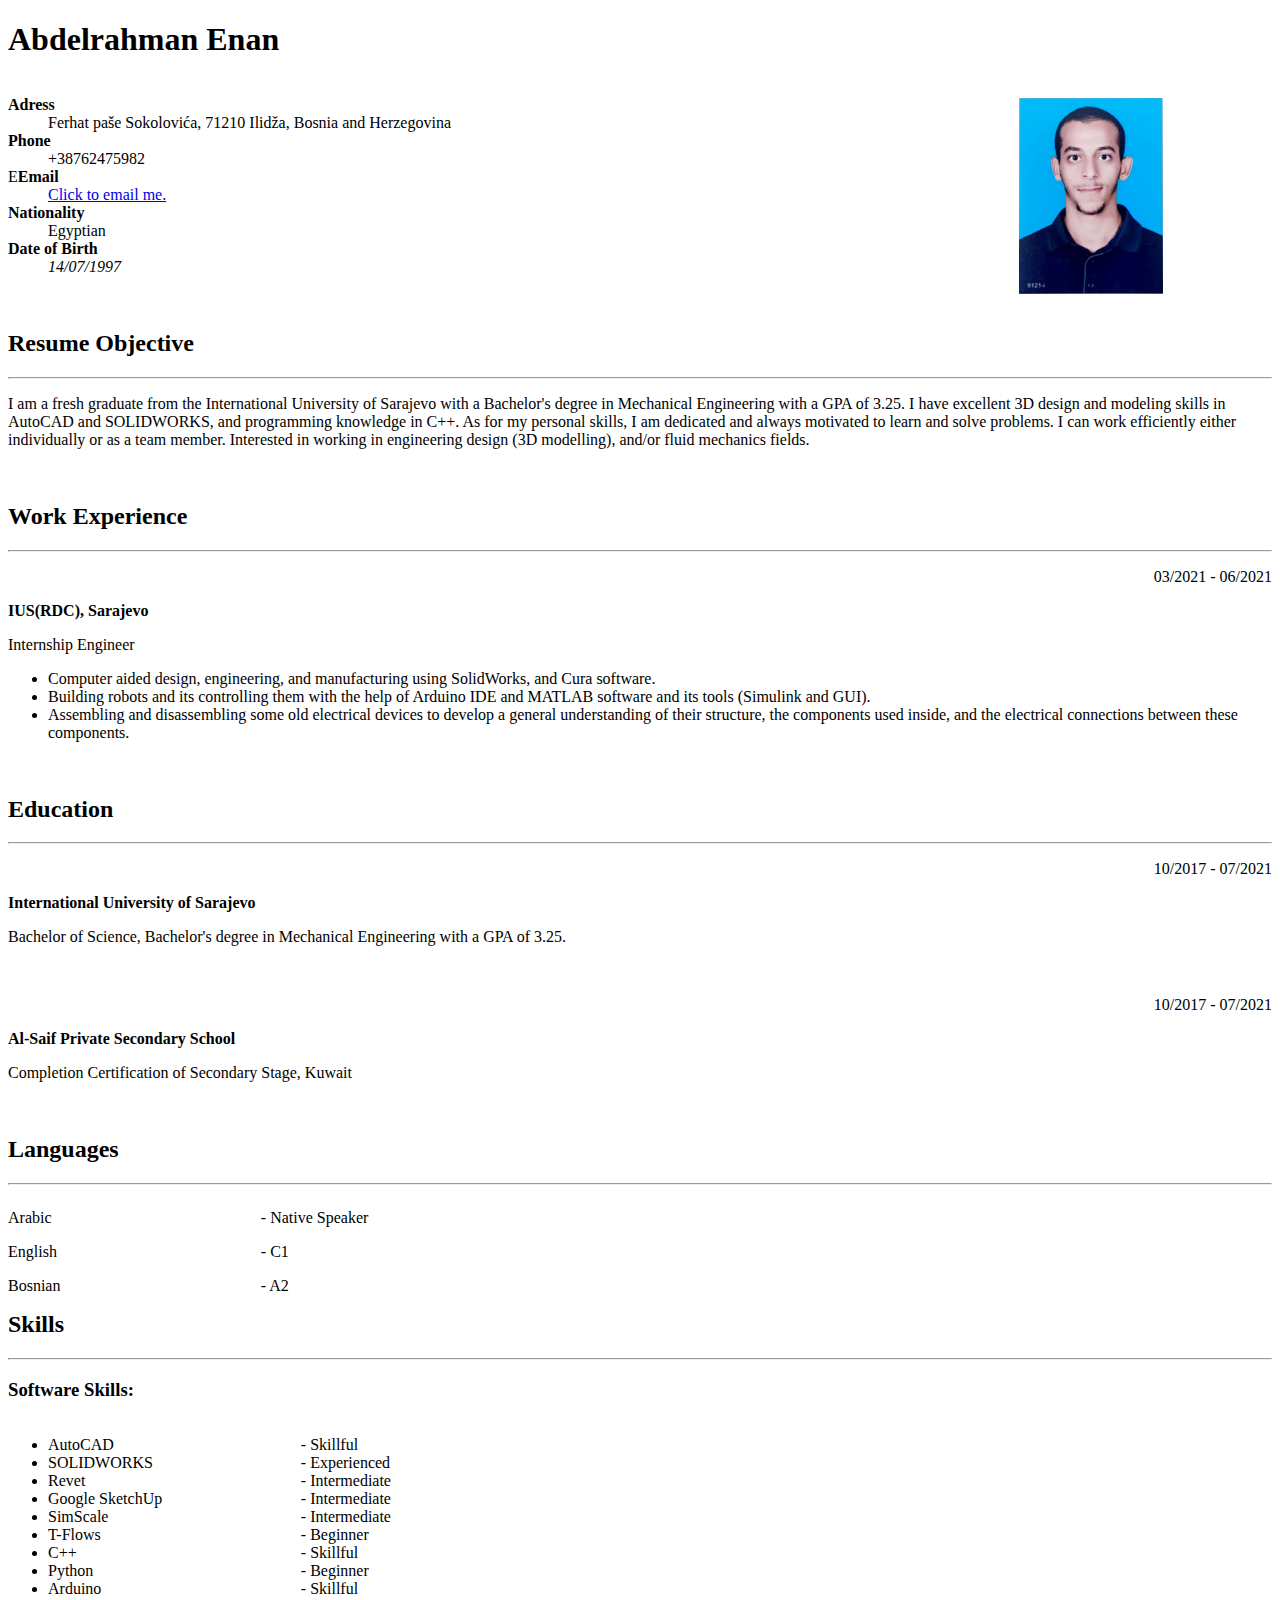
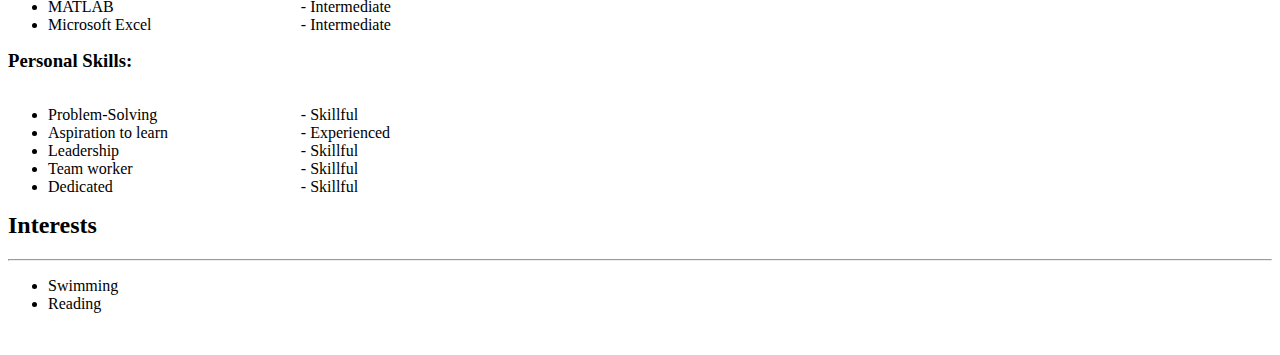
==== index.html @ 64b27e52 "Rename Enan.html to index.html" ====
<!DOCTYPE html>
<html lang="en">
    <head>
        <!--
            Name:           Abdelrahman Enan
            Course Code:    CS412
            Assignment:     Project I
            Due date:       22/10/2021
            Professor:      Ali Almisreb

        ## The next code is just for me to prctice what goes in head section
        <style> 
            body {background-color: powderblue;} 
            h1 {color: red;} 
            p {color: blue;} 
        </style>
        <link rel="stylesheet" href="mystyle.css">
        -->
        <meta charset="UTF-8">
        <title>CV</title>
    </head>
    <body>
        <h1>Abdelrahman Enan</h1>
            <div style="width :20%; height : 250px ;float: right;">
                <br>
                <img src="Personal Photo.jpg" alt="Personal photo of Abdelrahman Enan" width="144px" height="196px">
            </div>

        <div style="width :80%; height : 250px; float: left;">
            <dl>
                <dt><strong>Adress</strong></dt>
                <dd>Ferhat paše Sokolovića, 71210 Ilidža, Bosnia and  Herzegovina</dd>
                <dt><strong>Phone</strong></dt>
                <dd>+38762475982</dd>
                <dt>E<strong>Email</strong></dt>
                <dd><a href="mailto:a.enan7140@gmail.com">Click to email me.</a></dd><!--To prctice hyperlinks-->
                <dt><strong>Nationality</strong></dt>
                <dd>Egyptian</dd>
                <dt><strong>Date of Birth</strong></dt>
                <dd><em>14/07/1997</em></dd>
            </dl>
        </div>
        <!--<strong>Adress</strong><br>
        <blockquote>Ferhat paše Sokolovića, 71210 Ilidža, Bosnia and  Herzegovina</blockquote>
        <strong>Phone</strong><br>
        <blockquote>+38762475982</blockquote>
        <strong>Email</strong><br>
        <blockquote><a href="mailto:a.enan7140@gmail.com">Click to email me.</a><!--To prctice hyperlinks</blockquote>
        <strong>Nationality</strong><br>
        <blockquote>Egyptian</blockquote>
        <strong>Date of Birth</strong><br>
        <blockquote><em>14/07/1997</em></blockquote>-->

        <h2>Resume Objective</h2>
        <hr>
        <p>I am a fresh graduate from the International 
            University of Sarajevo with a Bachelor's degree 
            in  Mechanical Engineering with a GPA of 3.25. 
            I have excellent 3D design and modeling skills 
            in  AutoCAD and SOLIDWORKS, and programming knowledge 
            in C++. As for my personal skills, I am  dedicated 
            and always motivated to learn and solve problems. 
            I can work efficiently either individually  
            or as a team member. Interested in working in 
            engineering design (3D modelling), and/or fluid  mechanics fields.
        </p>
        <br>

        <h2>Work Experience</h2>
        <hr>
        <p style = "text-align: right;"> 03/2021 - 06/2021</p>
        <p><strong>IUS(RDC), Sarajevo</strong></p>
        <p>Internship Engineer</p>
        <ul>
            <li>Computer aided design, engineering, and manufacturing using SolidWorks, and Cura software.</li>
            <li>Building robots and its controlling them with the help of Arduino IDE and MATLAB software and  its tools (Simulink and GUI).</li>
            <li>Assembling and disassembling some old electrical devices to develop a general understanding of  their structure, the components used inside, and the electrical connections between these  components.</li>
        </ul>
        <br>

        <h2>Education</h2>
        <hr>
        <p style = "text-align: right;"> 10/2017 - 07/2021</p>
        <p><strong>International University of Sarajevo</strong></p>
        <p>Bachelor of Science, Bachelor's degree in Mechanical Engineering with a GPA of 3.25.</p> 
        <br>
        <p style = "text-align: right;"> 10/2017 - 07/2021</p>
        <p><strong>Al-Saif Private Secondary School</strong></p>
        <p>Completion Certification of Secondary Stage, Kuwait</p>
        <br>

        <h2>Languages</h2>
        <hr>
        <div style="width: 20%; float: left;">
            <p>Arabic</p>
            <p>English</p>
            <p>Bosnian</p>
        </div>
        <div style="width: 80%; float: left;">
            <p>- Native Speaker</p>
            <p>- C1</p>
            <p>- A2</p>
        </div>
        <br>

        <h2>Skills</h2>
        <hr>
        <h3>Software Skills:</h3>
        <div style="width: 20%; float: left;">
            <ul>
                <li>AutoCAD</li>
                <li>SOLIDWORKS</li>
                <li>Revet</li>
                <li>Google SketchUp</li>
                <li>SimScale</li>
                <li>T-Flows</li>
                <li>C++</li>
                <li>Python</li>
                <li>Arduino</li>
                <li>MATLAB</li>
                <li>Microsoft Excel</li>
            </ul>
        </div>
        <div style="width: 80%; float: left;">
            <ul type = "none">
                <li>-  Skillful</li>
                <li>-  Experienced</li>
                <li>-  Intermediate</li>
                <li>-  Intermediate</li>
                <li>-  Intermediate</li>
                <li>-  Beginner</li>
                <li>-  Skillful</li>
                <li>-  Beginner</li>
                <li>-  Skillful</li>
                <li>-  Intermediate</li>
                <li>-  Intermediate</li>
            </ul>
        </div>
        <h3>Personal Skills:</h3>
        <div style="width: 20%; float: left;">
            <ul>
                <li>Problem-Solving</li>
                <li>Aspiration to learn</li>
                <li>Leadership</li>
                <li>Team worker</li>
                <li>Dedicated</li>
            </ul>
        </div>
        <div style="width: 80%; float: left;">
            <ul type = "none">
                <li>-  Skillful</li>
                <li>-  Experienced</li>
                <li>-  Skillful</li>
                <li>-  Skillful</li>
                <li>-  Skillful</li>
            </ul>
        </div>
        <br>

        <h2>Interests</h2>
        <hr>
        <ul>
            <li>Swimming</li>
            <li>Reading</li>
        </ul>
        <br>

    </body>
</html>
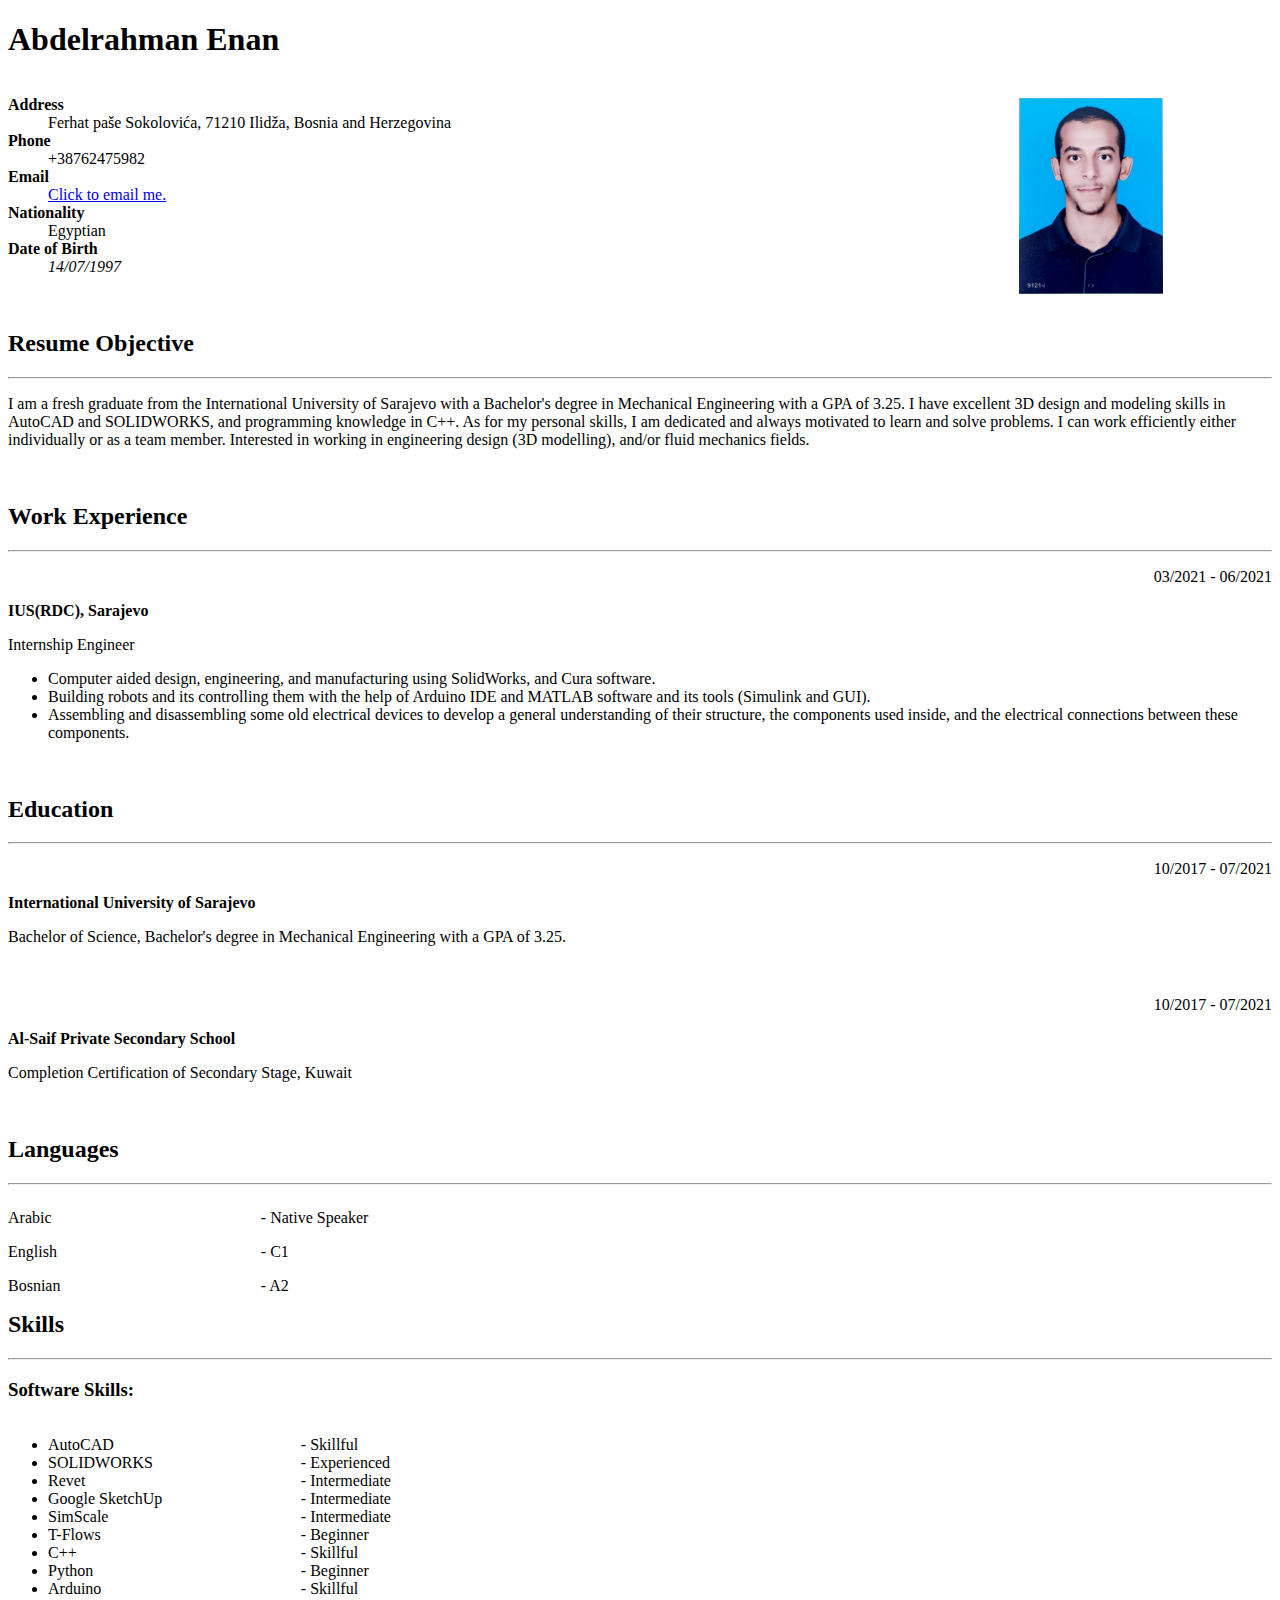
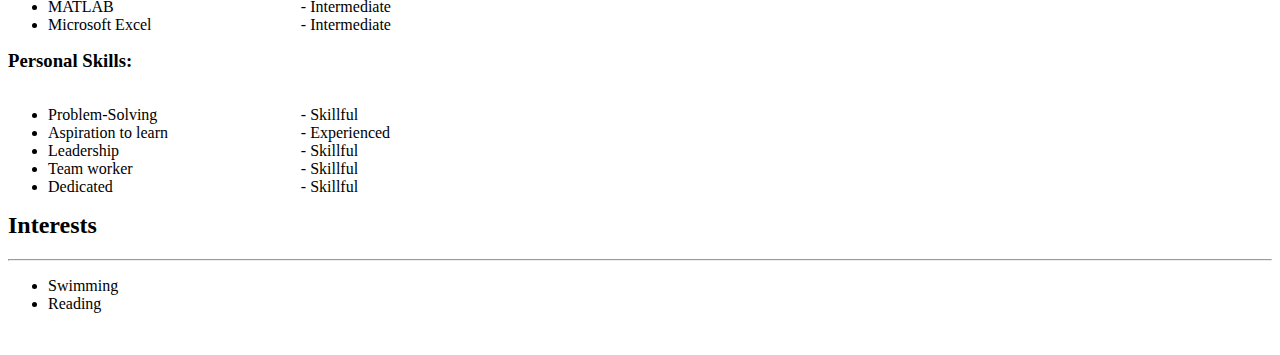
==== commit ea8c2a8a: "Update index.html" ====
--- a/index.html
+++ b/index.html
@@ -28,11 +28,11 @@
 
         <div style="width :80%; height : 250px; float: left;">
             <dl>
-                <dt><strong>Adress</strong></dt>
+                <dt><strong>Address</strong></dt>
                 <dd>Ferhat paše Sokolovića, 71210 Ilidža, Bosnia and  Herzegovina</dd>
                 <dt><strong>Phone</strong></dt>
                 <dd>+38762475982</dd>
-                <dt>E<strong>Email</strong></dt>
+                <dt><strong>Email</strong></dt>
                 <dd><a href="mailto:a.enan7140@gmail.com">Click to email me.</a></dd><!--To prctice hyperlinks-->
                 <dt><strong>Nationality</strong></dt>
                 <dd>Egyptian</dd>
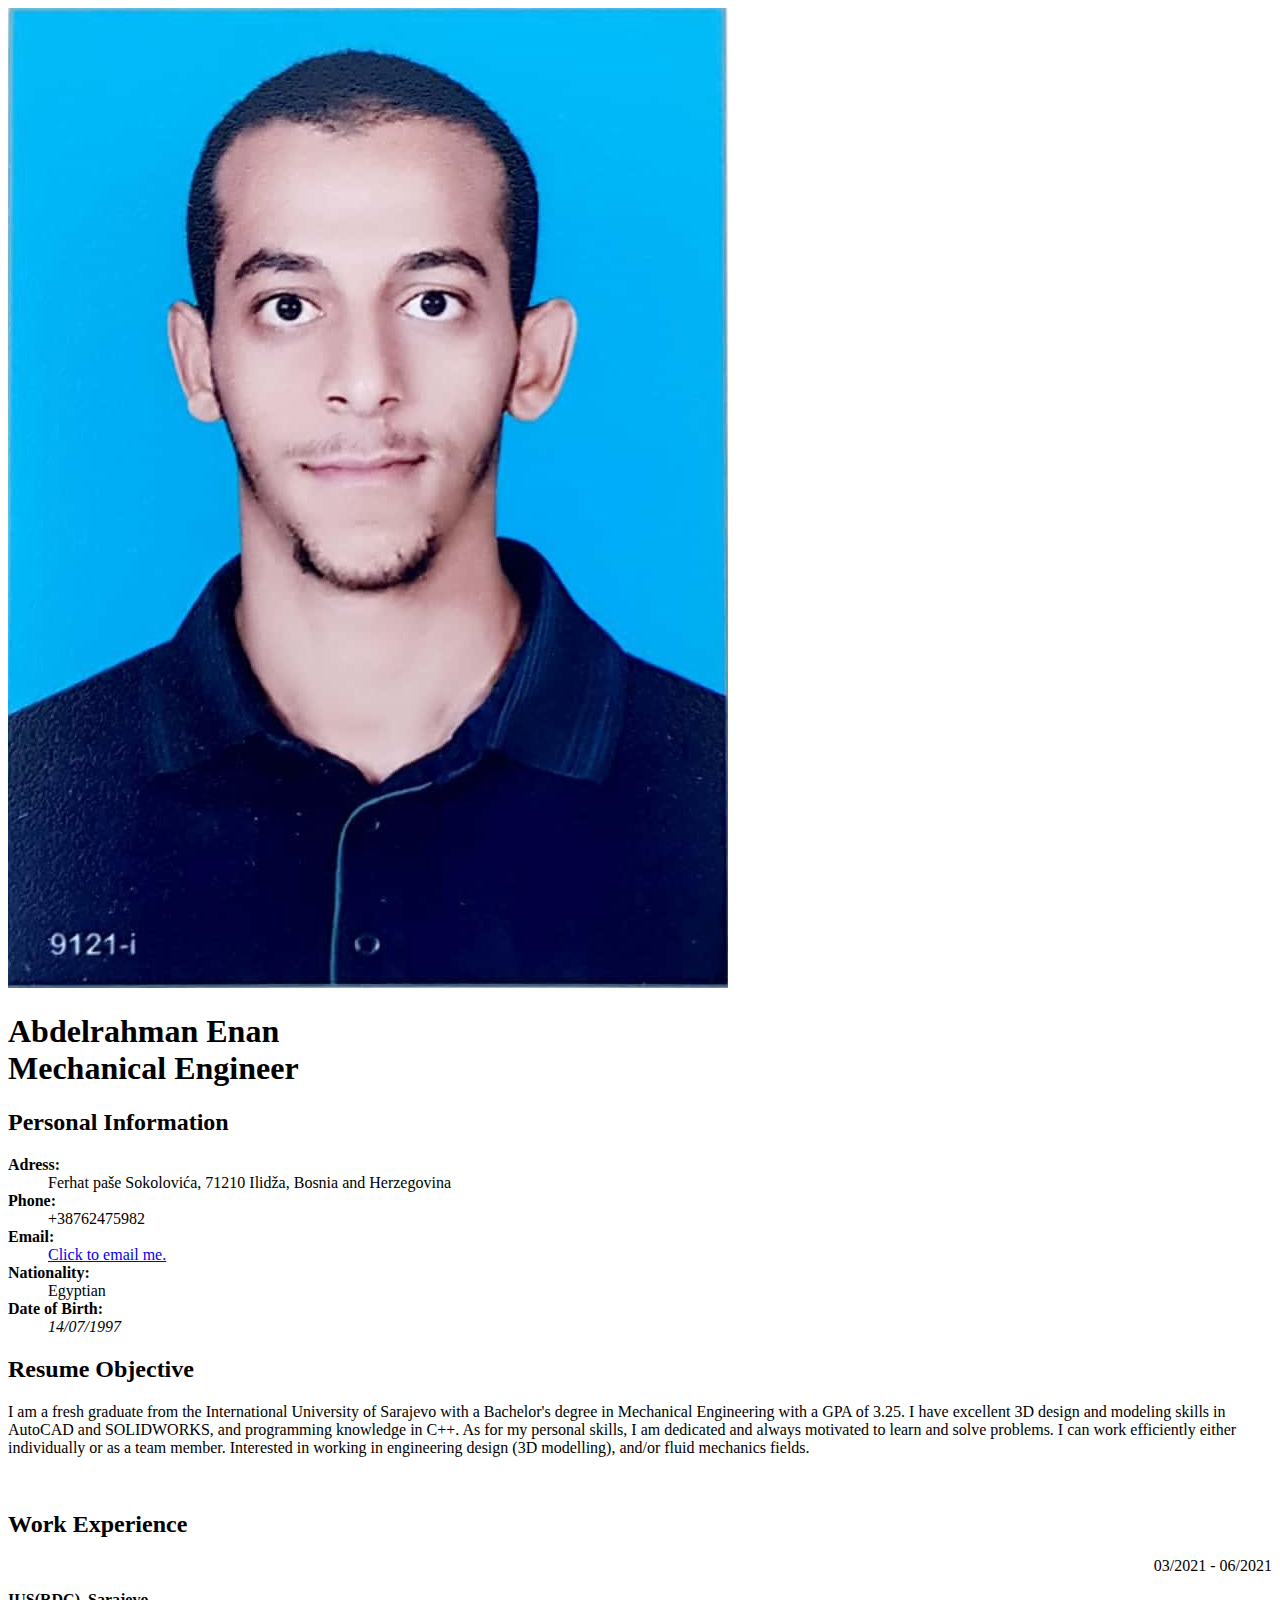
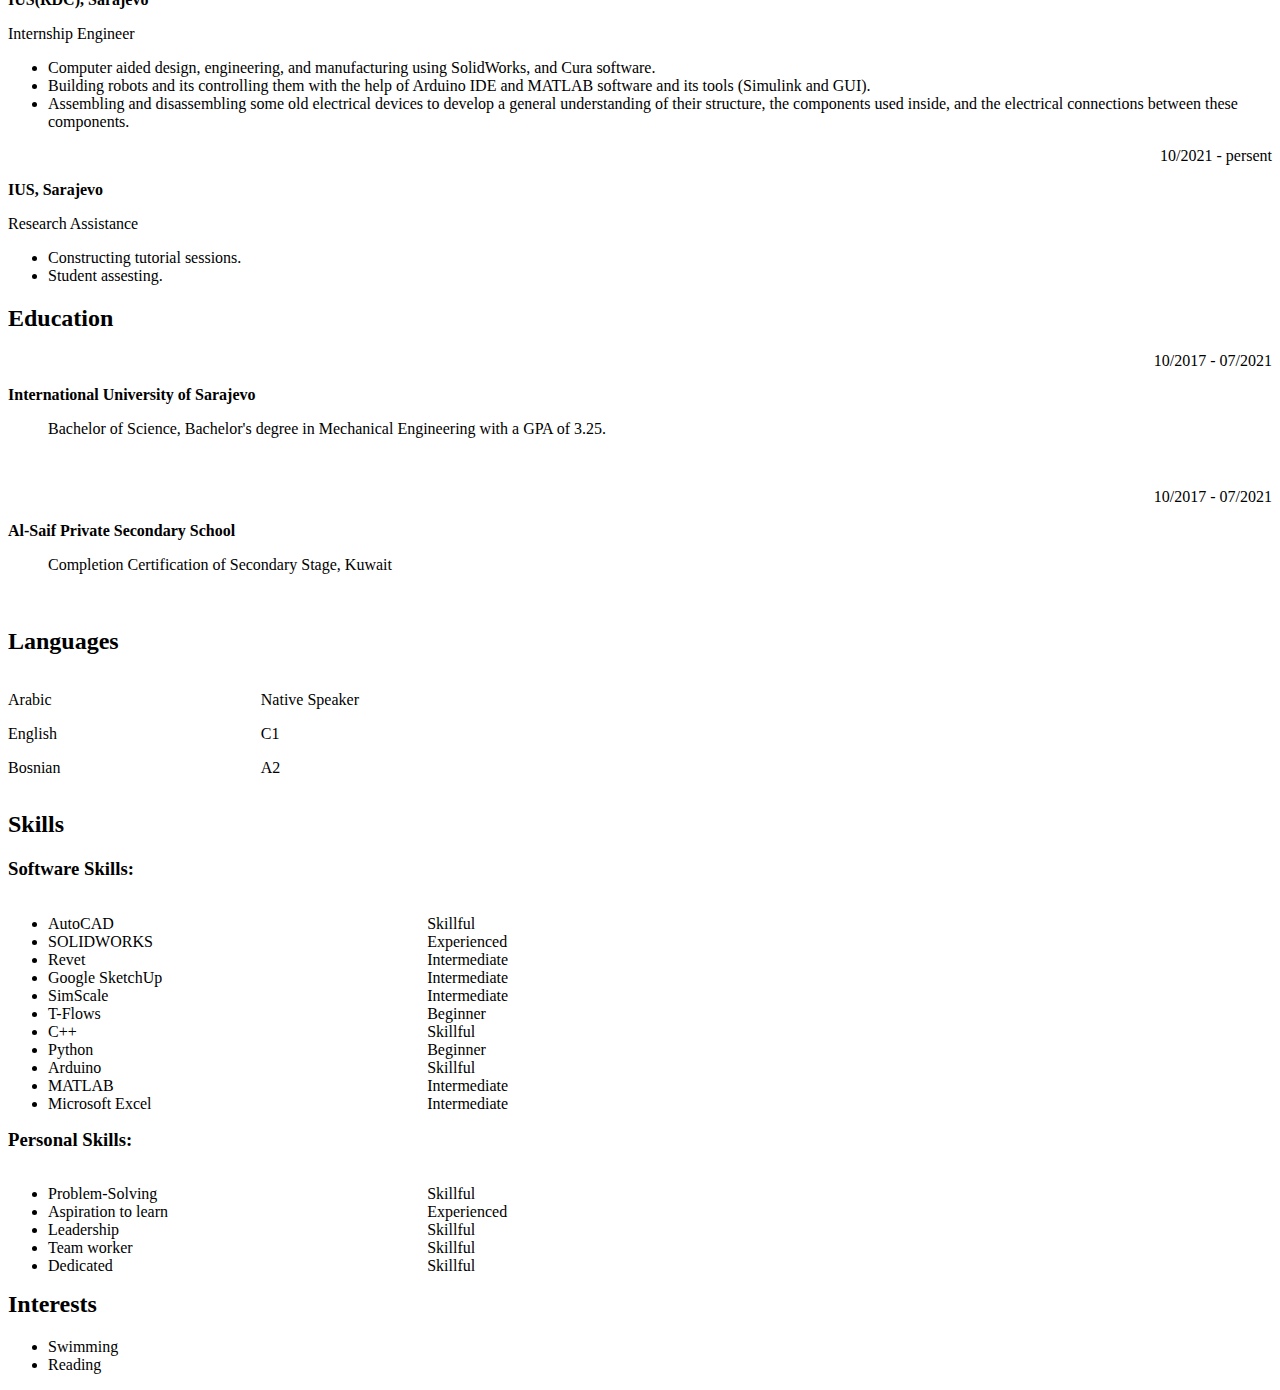
==== commit d27d2d94: "Update index.html" ====
--- a/index.html
+++ b/index.html
@@ -4,166 +4,168 @@
         <!--
             Name:           Abdelrahman Enan
             Course Code:    CS412
-            Assignment:     Project I
-            Due date:       22/10/2021
+            Assignment:     Project II
+            Due date:       05/11/2021
             Professor:      Ali Almisreb
+        -->
+        <title>CV</title>
+        <meta charset="UTF-8">
+        <meta name="viewport" content="width=device-width, initial-scale=1.0">
+        <link rel="stylesheet" href="myStyle.css">
+    </head>
 
-        ## The next code is just for me to prctice what goes in head section
-        <style> 
-            body {background-color: powderblue;} 
-            h1 {color: red;} 
-            p {color: blue;} 
-        </style>
-        <link rel="stylesheet" href="mystyle.css">
-        -->
-        <meta charset="UTF-8">
-        <title>CV</title>
-    </head>
     <body>
-        <h1>Abdelrahman Enan</h1>
-            <div style="width :20%; height : 250px ;float: right;">
+        
+        <div class="all">
+            <div class="split">
+                <div class="left">
+                    <div class="leftText" >
+                        <div class="imeg">
+                            <img src="Personal Photo.jpg" alt="Personal photo of Abdelrahman Enan">
+                        </div>
+                        <h1>Abdelrahman Enan<br><span>Mechanical Engineer</span></h1>
+                    </div>
+                </div>
+                <div class="right">
+                    <h2>Personal Information</h2>
+                    <dl>
+                        <dt><strong>Adress:</strong></dt>
+                        <dd> Ferhat paše Sokolovića, 71210 Ilidža, Bosnia and  Herzegovina</dd>
+                        <dt><strong>Phone:</strong></dt>
+                        <dd> +38762475982</dd>
+                        <dt><strong>Email:</strong></dt>
+                        <dd><a href="mailto:a.enan7140@gmail.com"> Click to email me.</a></dd><!--To prctice hyperlinks-->
+                        <dt><strong>Nationality:</strong></dt>
+                        <dd> Egyptian</dd>
+                        <dt><strong>Date of Birth:</strong></dt>
+                        <dd><em> 14/07/1997</em></dd>
+                    </dl>
+                </div>
+            </div>
+            <div class="after">
+                <h2>Resume Objective</h2>
+                <p>I am a fresh graduate from the International 
+                    University of Sarajevo with a Bachelor's degree 
+                    in  Mechanical Engineering with a GPA of 3.25. 
+                    I have excellent 3D design and modeling skills 
+                    in  AutoCAD and SOLIDWORKS, and programming knowledge 
+                    in C++. As for my personal skills, I am  dedicated 
+                    and always motivated to learn and solve problems. 
+                    I can work efficiently either individually  
+                    or as a team member. Interested in working in 
+                    engineering design (3D modelling), and/or fluid  mechanics fields.
+                </p>
                 <br>
-                <img src="Personal Photo.jpg" alt="Personal photo of Abdelrahman Enan" width="144px" height="196px">
             </div>
 
-        <div style="width :80%; height : 250px; float: left;">
-            <dl>
-                <dt><strong>Address</strong></dt>
-                <dd>Ferhat paše Sokolovića, 71210 Ilidža, Bosnia and  Herzegovina</dd>
-                <dt><strong>Phone</strong></dt>
-                <dd>+38762475982</dd>
-                <dt><strong>Email</strong></dt>
-                <dd><a href="mailto:a.enan7140@gmail.com">Click to email me.</a></dd><!--To prctice hyperlinks-->
-                <dt><strong>Nationality</strong></dt>
-                <dd>Egyptian</dd>
-                <dt><strong>Date of Birth</strong></dt>
-                <dd><em>14/07/1997</em></dd>
-            </dl>
+            <div class="after">
+                <h2>Work Experience</h2>
+                <p style = "text-align: right;"> 03/2021 - 06/2021</p>
+                <p><strong>IUS(RDC), Sarajevo</strong></p>
+                <p>Internship Engineer</p>
+                <ul>
+                    <li>Computer aided design, engineering, and manufacturing using SolidWorks, and Cura software.</li>
+                    <li>Building robots and its controlling them with the help of Arduino IDE and MATLAB software and  its tools (Simulink and GUI).</li>
+                    <li>Assembling and disassembling some old electrical devices to develop a general understanding of  their structure, the components used inside, and the electrical connections between these  components.</li>
+                </ul>
+                <p style = "text-align: right;"> 10/2021 - persent</p>
+                <p><strong>IUS, Sarajevo</strong></p>
+                <p>Research Assistance</p>
+                <ul>
+                    <li>Constructing tutorial sessions.</li>
+                    <li>Student assesting.</li>
+                </ul>
+            </div>
+            
+            <div class="after">
+                <h2>Education</h2>
+                <p style = "text-align: right;"> 10/2017 - 07/2021</p>
+                <p><strong>International University of Sarajevo</strong></p>
+                <p style="padding: 0px 40px">Bachelor of Science, Bachelor's degree in Mechanical Engineering with a GPA of 3.25.</p> 
+                <br>
+                <p style = "text-align: right;"> 10/2017 - 07/2021</p>
+                <p><strong>Al-Saif Private Secondary School</strong></p>
+                <p style="padding: 0px 40px">Completion Certification of Secondary Stage, Kuwait</p>
+                <br>
+            </div>
+            
+            <div class="after">
+                <h2>Languages</h2>
+                <div style="width: 20%; float: left;">
+                    <p>Arabic</p>
+                    <p>English</p>
+                    <p>Bosnian</p>
+                </div>
+                <div style="width: 80%; float: left;">
+                    <p>Native Speaker</p>
+                    <p>C1</p>
+                    <p>A2</p>
+                    <br>
+                </div>
+                <br>
+            </div>
+
+            <div class="after">
+                <h2>Skills</h2>
+                <h3>Software Skills:</h3>
+                <div style="width: 30%; float: left;">
+                    <ul>
+                        <li>AutoCAD</li>
+                        <li>SOLIDWORKS</li>
+                        <li>Revet</li>
+                        <li>Google SketchUp</li>
+                        <li>SimScale</li>
+                        <li>T-Flows</li>
+                        <li>C++</li>
+                        <li>Python</li>
+                        <li>Arduino</li>
+                        <li>MATLAB</li>
+                        <li>Microsoft Excel</li>
+                    </ul>
+                </div>
+                <div style="width: 70%; float: left;">
+                    <ul type = "none">
+                        <li>Skillful</li>
+                        <li>Experienced</li>
+                        <li>Intermediate</li>
+                        <li>Intermediate</li>
+                        <li>Intermediate</li>
+                        <li>Beginner</li>
+                        <li>Skillful</li>
+                        <li>Beginner</li>
+                        <li>Skillful</li>
+                        <li>Intermediate</li>
+                        <li>Intermediate</li>
+                    </ul>
+                </div>
+                <h3>Personal Skills:</h3>
+                <div style="width: 30%; float: left;">
+                    <ul>
+                        <li>Problem-Solving</li>
+                        <li>Aspiration to learn</li>
+                        <li>Leadership</li>
+                        <li>Team worker</li>
+                        <li>Dedicated</li>
+                    </ul>
+                </div>
+                <div style="width: 70%; float: left;">
+                    <ul type = "none">
+                        <li>Skillful</li>
+                        <li>Experienced</li>
+                        <li>Skillful</li>
+                        <li>Skillful</li>
+                        <li>Skillful</li>
+                    </ul>
+                </div>
+            </div>
+
+            <div class="after">
+                <h2>Interests</h2>
+                <ul>
+                    <li>Swimming</li>
+                    <li>Reading</li>
+                </ul>
+            </div>
         </div>
-        <!--<strong>Adress</strong><br>
-        <blockquote>Ferhat paše Sokolovića, 71210 Ilidža, Bosnia and  Herzegovina</blockquote>
-        <strong>Phone</strong><br>
-        <blockquote>+38762475982</blockquote>
-        <strong>Email</strong><br>
-        <blockquote><a href="mailto:a.enan7140@gmail.com">Click to email me.</a><!--To prctice hyperlinks</blockquote>
-        <strong>Nationality</strong><br>
-        <blockquote>Egyptian</blockquote>
-        <strong>Date of Birth</strong><br>
-        <blockquote><em>14/07/1997</em></blockquote>-->
-
-        <h2>Resume Objective</h2>
-        <hr>
-        <p>I am a fresh graduate from the International 
-            University of Sarajevo with a Bachelor's degree 
-            in  Mechanical Engineering with a GPA of 3.25. 
-            I have excellent 3D design and modeling skills 
-            in  AutoCAD and SOLIDWORKS, and programming knowledge 
-            in C++. As for my personal skills, I am  dedicated 
-            and always motivated to learn and solve problems. 
-            I can work efficiently either individually  
-            or as a team member. Interested in working in 
-            engineering design (3D modelling), and/or fluid  mechanics fields.
-        </p>
-        <br>
-
-        <h2>Work Experience</h2>
-        <hr>
-        <p style = "text-align: right;"> 03/2021 - 06/2021</p>
-        <p><strong>IUS(RDC), Sarajevo</strong></p>
-        <p>Internship Engineer</p>
-        <ul>
-            <li>Computer aided design, engineering, and manufacturing using SolidWorks, and Cura software.</li>
-            <li>Building robots and its controlling them with the help of Arduino IDE and MATLAB software and  its tools (Simulink and GUI).</li>
-            <li>Assembling and disassembling some old electrical devices to develop a general understanding of  their structure, the components used inside, and the electrical connections between these  components.</li>
-        </ul>
-        <br>
-
-        <h2>Education</h2>
-        <hr>
-        <p style = "text-align: right;"> 10/2017 - 07/2021</p>
-        <p><strong>International University of Sarajevo</strong></p>
-        <p>Bachelor of Science, Bachelor's degree in Mechanical Engineering with a GPA of 3.25.</p> 
-        <br>
-        <p style = "text-align: right;"> 10/2017 - 07/2021</p>
-        <p><strong>Al-Saif Private Secondary School</strong></p>
-        <p>Completion Certification of Secondary Stage, Kuwait</p>
-        <br>
-
-        <h2>Languages</h2>
-        <hr>
-        <div style="width: 20%; float: left;">
-            <p>Arabic</p>
-            <p>English</p>
-            <p>Bosnian</p>
-        </div>
-        <div style="width: 80%; float: left;">
-            <p>- Native Speaker</p>
-            <p>- C1</p>
-            <p>- A2</p>
-        </div>
-        <br>
-
-        <h2>Skills</h2>
-        <hr>
-        <h3>Software Skills:</h3>
-        <div style="width: 20%; float: left;">
-            <ul>
-                <li>AutoCAD</li>
-                <li>SOLIDWORKS</li>
-                <li>Revet</li>
-                <li>Google SketchUp</li>
-                <li>SimScale</li>
-                <li>T-Flows</li>
-                <li>C++</li>
-                <li>Python</li>
-                <li>Arduino</li>
-                <li>MATLAB</li>
-                <li>Microsoft Excel</li>
-            </ul>
-        </div>
-        <div style="width: 80%; float: left;">
-            <ul type = "none">
-                <li>-  Skillful</li>
-                <li>-  Experienced</li>
-                <li>-  Intermediate</li>
-                <li>-  Intermediate</li>
-                <li>-  Intermediate</li>
-                <li>-  Beginner</li>
-                <li>-  Skillful</li>
-                <li>-  Beginner</li>
-                <li>-  Skillful</li>
-                <li>-  Intermediate</li>
-                <li>-  Intermediate</li>
-            </ul>
-        </div>
-        <h3>Personal Skills:</h3>
-        <div style="width: 20%; float: left;">
-            <ul>
-                <li>Problem-Solving</li>
-                <li>Aspiration to learn</li>
-                <li>Leadership</li>
-                <li>Team worker</li>
-                <li>Dedicated</li>
-            </ul>
-        </div>
-        <div style="width: 80%; float: left;">
-            <ul type = "none">
-                <li>-  Skillful</li>
-                <li>-  Experienced</li>
-                <li>-  Skillful</li>
-                <li>-  Skillful</li>
-                <li>-  Skillful</li>
-            </ul>
-        </div>
-        <br>
-
-        <h2>Interests</h2>
-        <hr>
-        <ul>
-            <li>Swimming</li>
-            <li>Reading</li>
-        </ul>
-        <br>
-
     </body>
 </html>
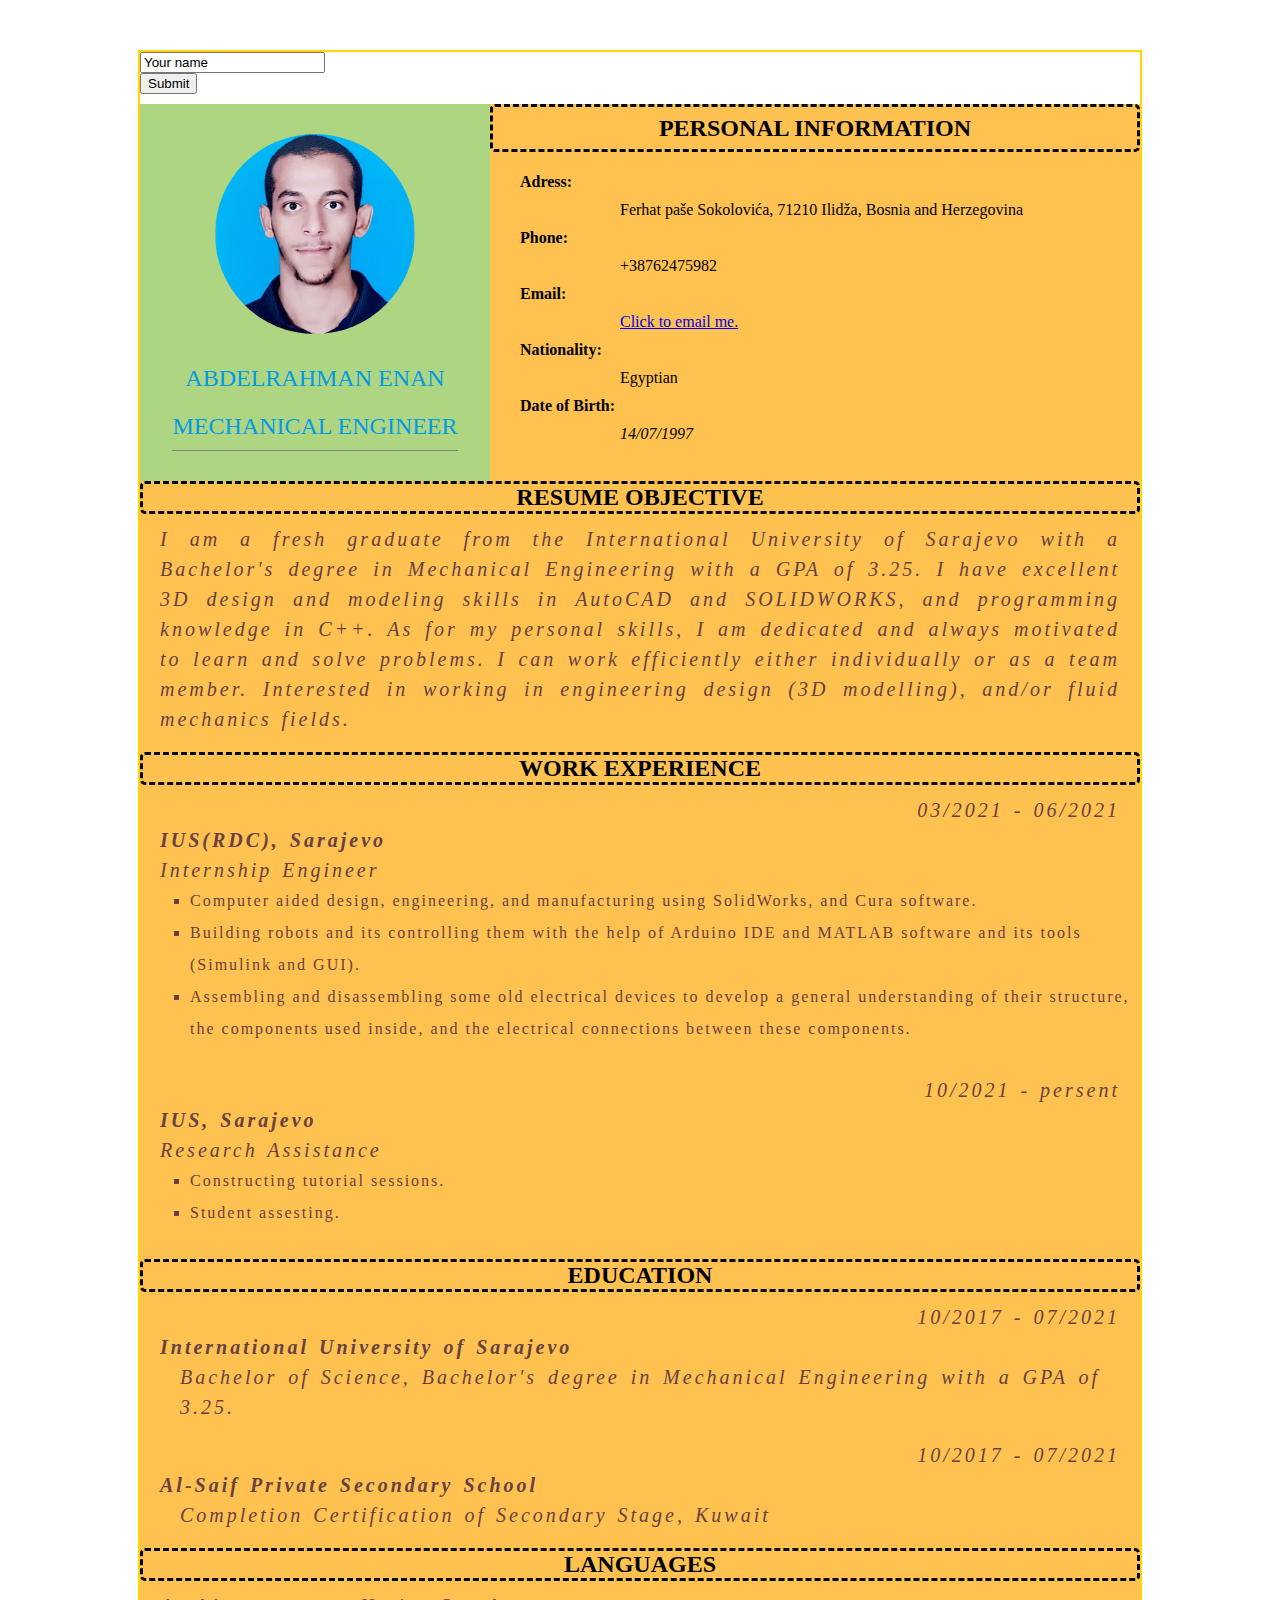
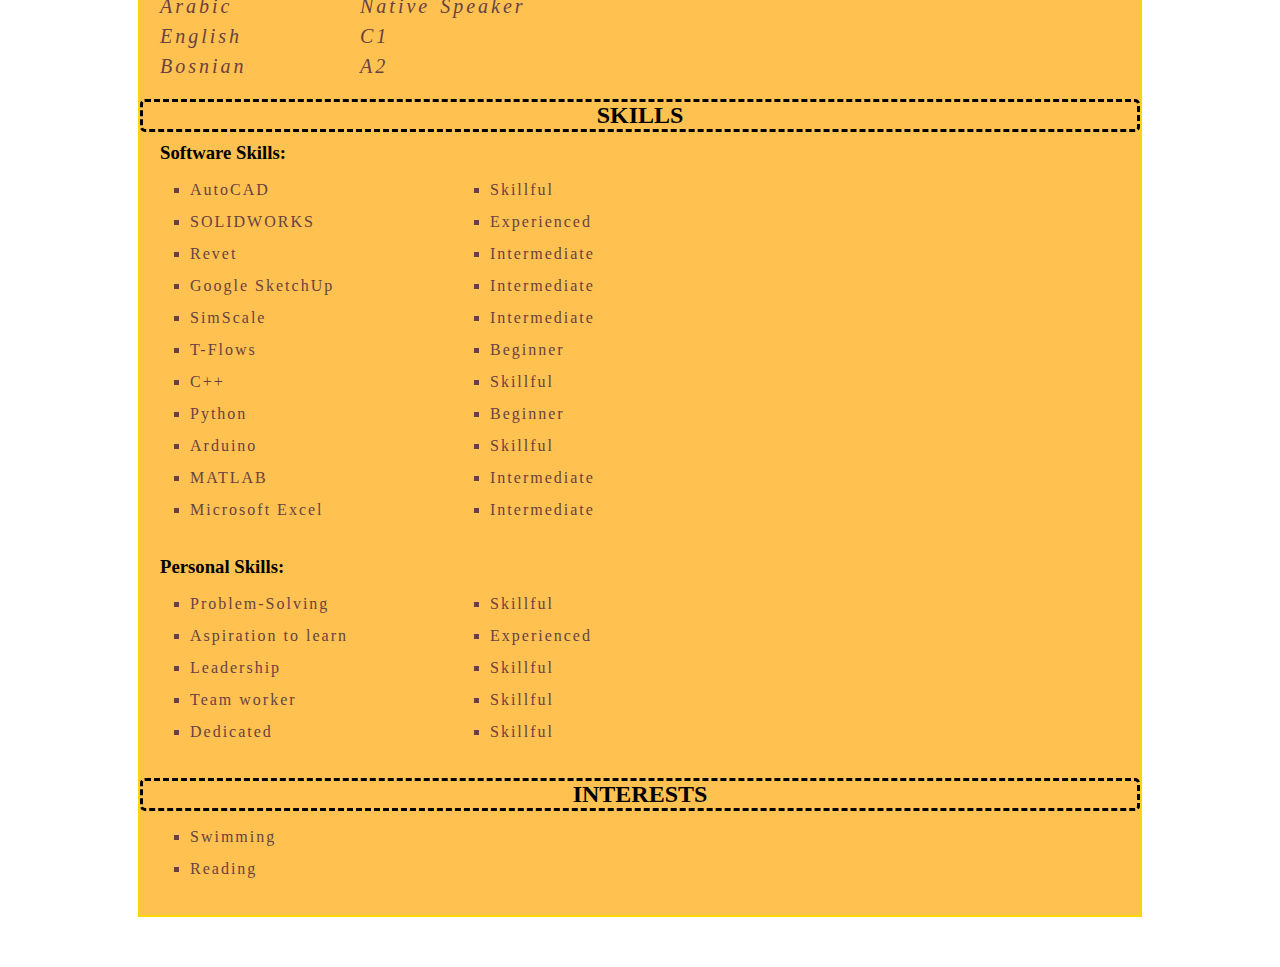
==== commit 1384c8f3: "Rename Enan.html to index.html" ====
--- a/index.html
+++ b/index.html
@@ -12,13 +12,21 @@
         <meta charset="UTF-8">
         <meta name="viewport" content="width=device-width, initial-scale=1.0">
         <link rel="stylesheet" href="myStyle.css">
+        <script src="https://ajax.googleapis.com/ajax/libs/jquery/3.5.1/jquery.min.js"></script>
     </head>
 
     <body>
-        
         <div class="all">
+            <div class="Welcome" id="Welcome">
+                <form>
+                    <input type="text" id="fname" name="fname" value="Your name"><br>
+                    <input type="button" value="Submit" onclick="IfElseGreeting()">
+                    <h3 id="demo" style = "text-align: center"></h3>
+                    <p id ="demo2"></p>
+                </form>
+            </div>
             <div class="split">
-                <div class="left">
+                <div class="left" id="left">
                     <div class="leftText" >
                         <div class="imeg">
                             <img src="Personal Photo.jpg" alt="Personal photo of Abdelrahman Enan">
@@ -26,7 +34,7 @@
                         <h1>Abdelrahman Enan<br><span>Mechanical Engineer</span></h1>
                     </div>
                 </div>
-                <div class="right">
+                <div class="right" id="right">
                     <h2>Personal Information</h2>
                     <dl>
                         <dt><strong>Adress:</strong></dt>
@@ -42,7 +50,7 @@
                     </dl>
                 </div>
             </div>
-            <div class="after">
+            <div class="after" id = "Resume Objective">
                 <h2>Resume Objective</h2>
                 <p>I am a fresh graduate from the International 
                     University of Sarajevo with a Bachelor's degree 
@@ -58,7 +66,7 @@
                 <br>
             </div>
 
-            <div class="after">
+            <div class="after" id = "Work Experience">
                 <h2>Work Experience</h2>
                 <p style = "text-align: right;"> 03/2021 - 06/2021</p>
                 <p><strong>IUS(RDC), Sarajevo</strong></p>
@@ -77,7 +85,7 @@
                 </ul>
             </div>
             
-            <div class="after">
+            <div class="after" id = "Education">
                 <h2>Education</h2>
                 <p style = "text-align: right;"> 10/2017 - 07/2021</p>
                 <p><strong>International University of Sarajevo</strong></p>
@@ -89,7 +97,7 @@
                 <br>
             </div>
             
-            <div class="after">
+            <div class="after" id = "Languages">
                 <h2>Languages</h2>
                 <div style="width: 20%; float: left;">
                     <p>Arabic</p>
@@ -105,7 +113,7 @@
                 <br>
             </div>
 
-            <div class="after">
+            <div class="after" id = "Skills">
                 <h2>Skills</h2>
                 <h3>Software Skills:</h3>
                 <div style="width: 30%; float: left;">
@@ -159,7 +167,7 @@
                 </div>
             </div>
 
-            <div class="after">
+            <div class="after" id = "Interests">
                 <h2>Interests</h2>
                 <ul>
                     <li>Swimming</li>
@@ -167,5 +175,7 @@
                 </ul>
             </div>
         </div>
+        <script src="JavaScript.js"></script>
+        <script src="basic-example.js"></script>
     </body>
 </html>
--- a/myStyle.css
+++ b/myStyle.css
@@ -0,0 +1,113 @@
+body{ 
+    justify-content: center;
+    align-items:center;
+    display:flex;
+    margin: 50px;
+}
+.all{
+    position: relative;
+    width: 100%;
+    max-width: 1000px;
+    display: grid;
+    border: 2px solid gold ;
+    margin: 0px;
+}
+.split{
+    position: relative;
+    width: 100%;
+    max-width: 1000px;
+    display: grid;
+    grid-template-columns: 35% 65%;
+}
+.left{
+    position: relative;
+    background-color: #AED581;
+    padding: 30px;
+}
+.leftText{
+    position: relative;
+    display: flex;
+    flex-direction: column;
+    align-items: center;
+}
+.leftText .imeg{
+    position: relative;    
+    width : 200px;
+    height: 200px;
+    border-radius: 50%;
+    overflow: hidden;
+    //font-size:10vw
+}
+.leftText .imeg img {
+    position: absolute; 
+    top: 0; 
+    left: 0;
+    width : 100%;
+    height: 100%;
+    object-fit: cover;
+}
+.leftText h1 {
+    color: #039BE5;
+    margin-top: 20px;
+    margin-bottom: 0px;
+    font-size: 24px;
+    text-transform: uppercase;
+    text-align: center;
+    font-weight: 500;
+    line-height: 40px;
+    border-bottom: 1px solid grey;
+    line-height: 2;    
+}
+.right{
+    position: relative;
+    background-color:rgb(255, 194, 81);
+    line-height: 1.75;
+    margin: 0px;
+}
+.right dl{
+    padding: 0px 0px 0px 30px;
+}
+.right dl dd{
+    padding: 0px 0px 0px 60px;
+}
+.after{
+    position: relative;
+    width: 100%;
+    max-width: 1000px;
+    background-color:rgb(255, 194, 81);
+}
+h2{
+    text-transform: uppercase;
+    text-align: center;
+    border-style: dashed;
+    border-radius: 5px;    
+    margin: 0px 0px 10px 0px;
+}
+h3{
+    margin: 10px 20px;
+    padding: 0px;
+}
+p {    
+    word-spacing:2px;
+    letter-spacing: 3px;
+    text-align:justify;
+    line-height: 1.5;
+    font-family:'Times New Roman', Times, Georgia, Serif;
+    color:rgb(104, 65, 65);
+    font-size: 20px;
+    font-style:italic;
+    padding: 0px 20px;
+    margin: 0px;
+}
+ul 
+{
+    margin: 0px 0px 30px 10px;
+}
+li 
+{
+    list-style-type:square;
+    font-family:'Times New Roman', Times, Georgia, Serif;
+    color:rgb(104, 65, 65);
+    letter-spacing: 2px;
+    line-height: 2;
+}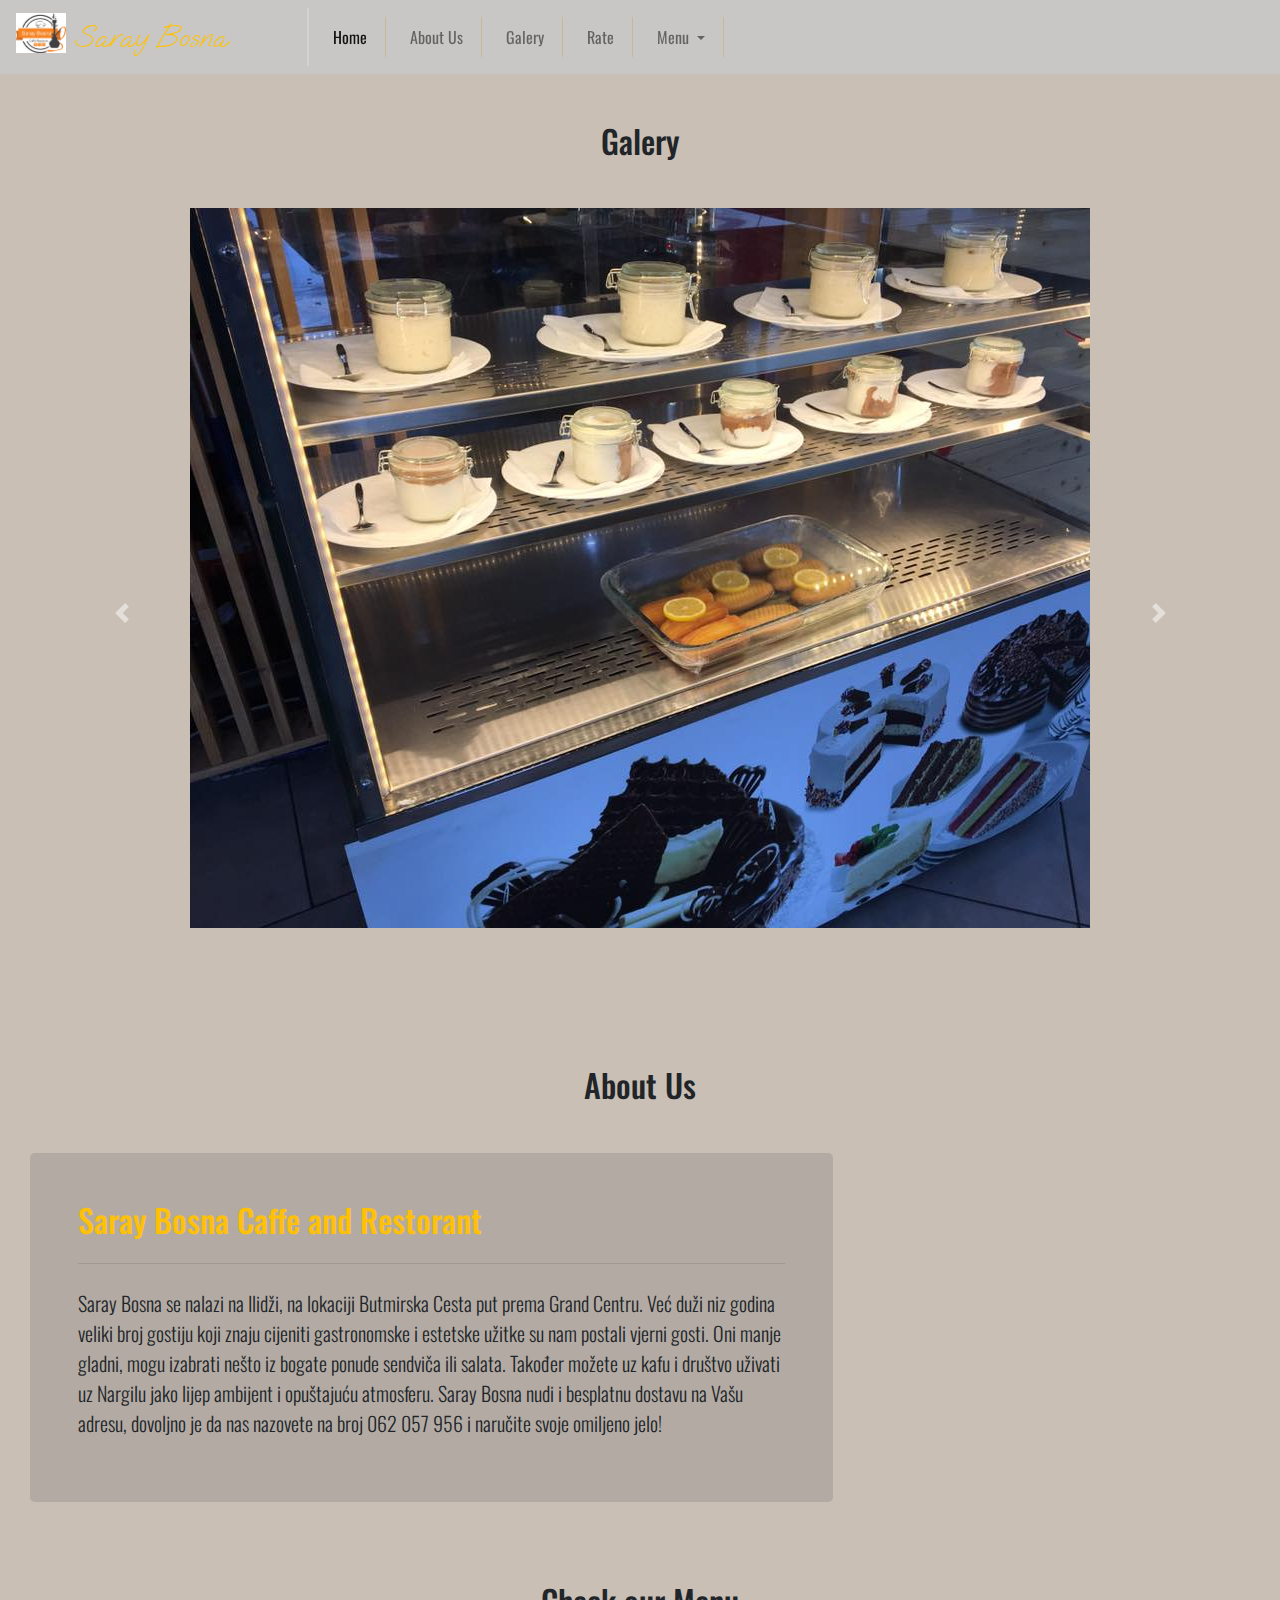
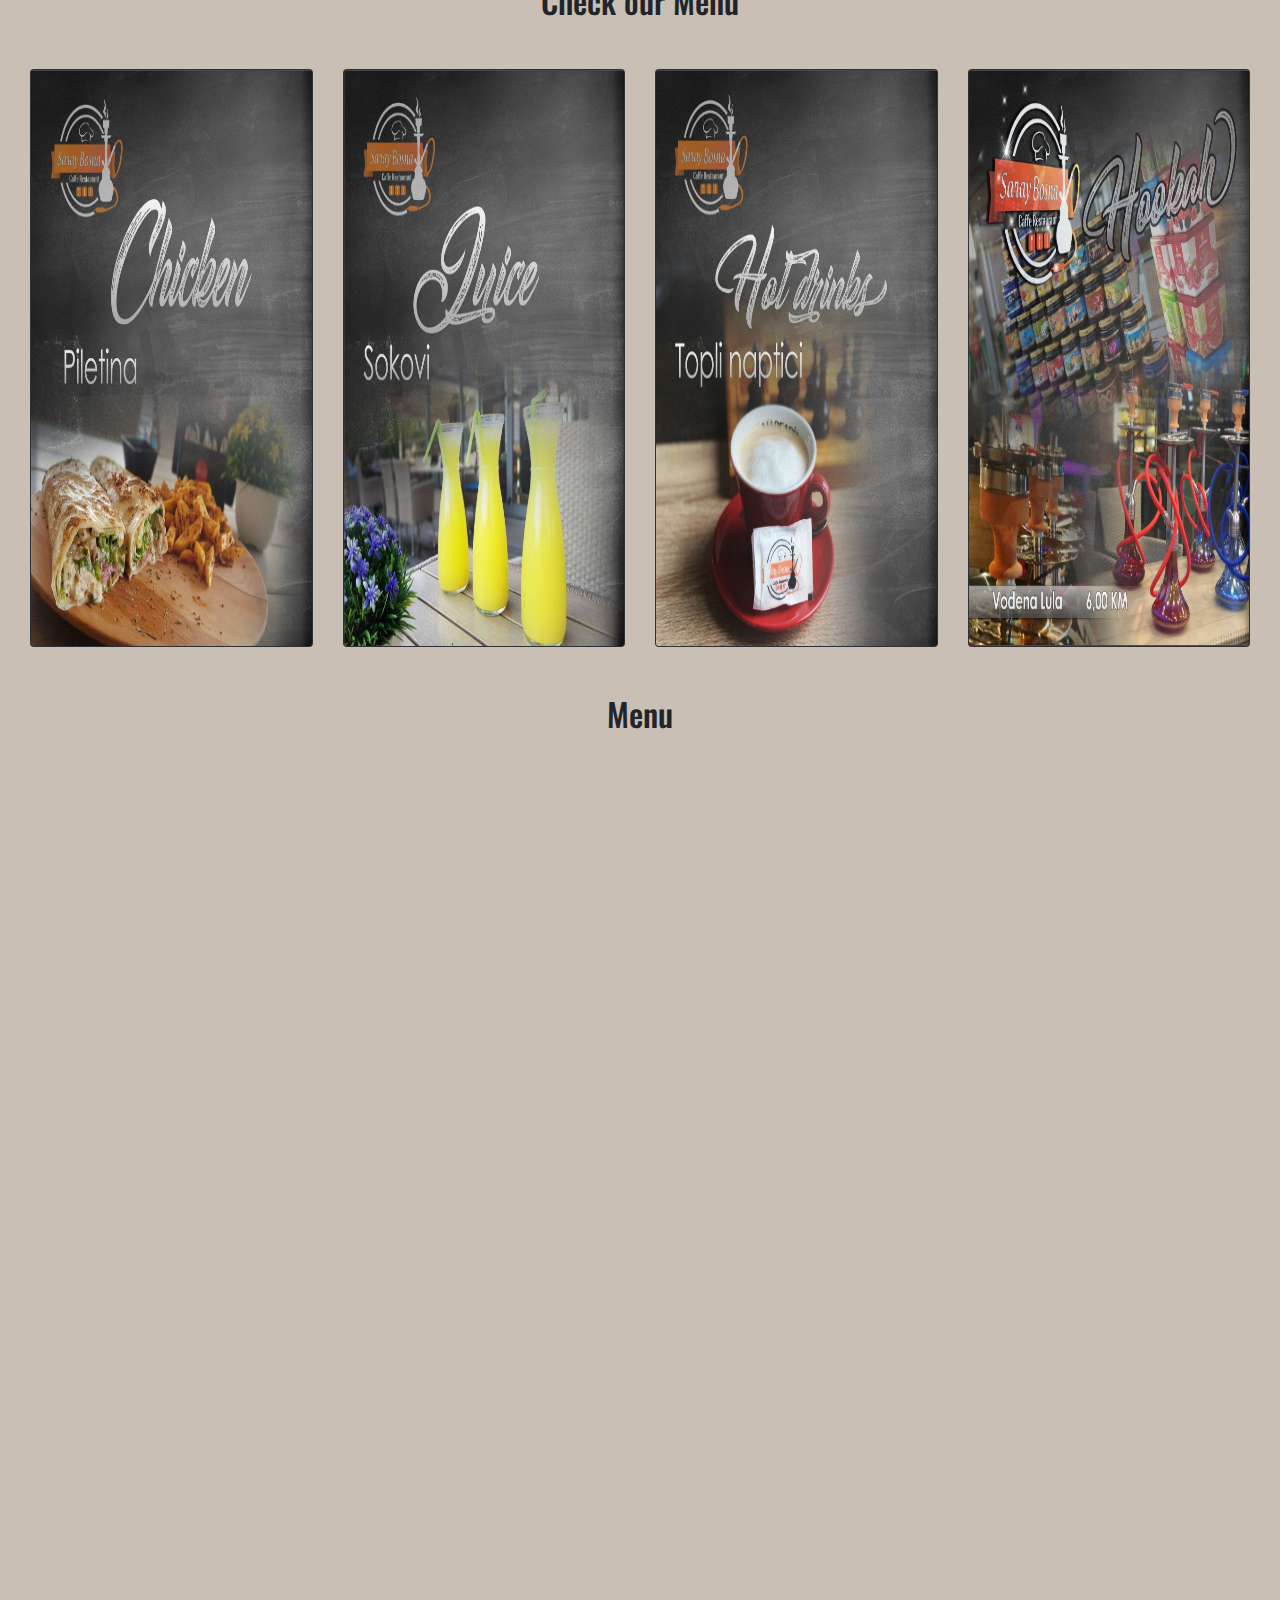
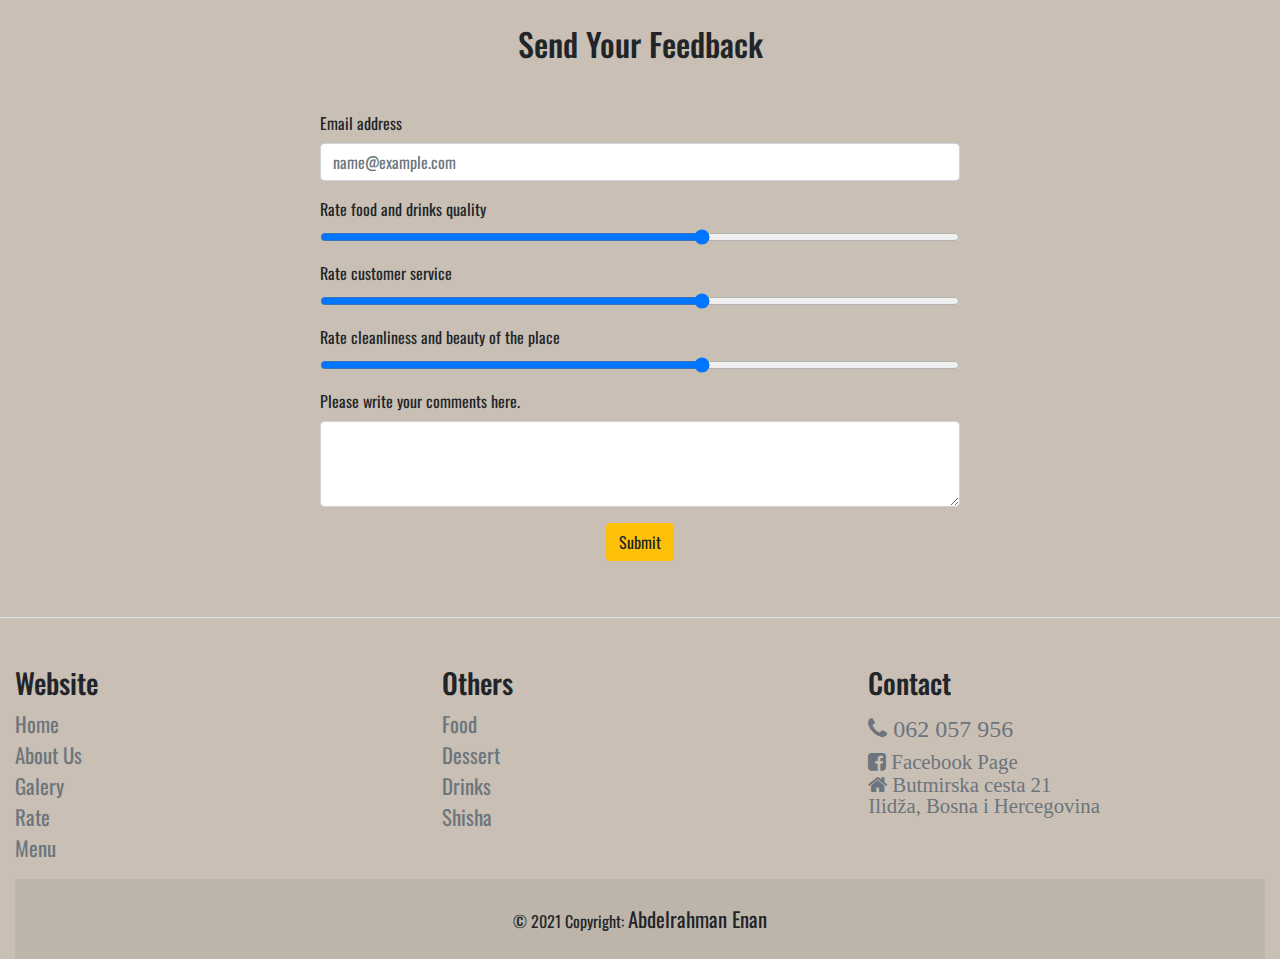
==== commit 692d13b1: "Rename html.html to index.html" ====
--- a/index.html
+++ b/index.html
@@ -1,181 +1,265 @@
 <!DOCTYPE html>
-<html lang="en">
+<html>
     <head>
-        <!--
-            Name:           Abdelrahman Enan
-            Course Code:    CS412
-            Assignment:     Project II
-            Due date:       05/11/2021
-            Professor:      Ali Almisreb
-        -->
-        <title>CV</title>
         <meta charset="UTF-8">
+        <meta name="description" content="Saray Bosna Website">
+        <meta name="keywords" content="Caffe, Restaurant, Sarajevo, Shisha">
         <meta name="viewport" content="width=device-width, initial-scale=1.0">
-        <link rel="stylesheet" href="myStyle.css">
-        <script src="https://ajax.googleapis.com/ajax/libs/jquery/3.5.1/jquery.min.js"></script>
+        <link rel="stylesheet" href="https://cdnjs.cloudflare.com/ajax/libs/font-awesome/4.7.0/css/font-awesome.min.css">
+        <link rel="stylesheet" href="css/bootstrap.css">
+        <link rel="stylesheet" href="css/myCSS.css">
+        <link rel="icon" href="images/logo.png">
+        <title>Saray Bosna Caffe and Restaurant</title>
     </head>
-
     <body>
-        <div class="all">
-            <div class="Welcome" id="Welcome">
-                <form>
-                    <input type="text" id="fname" name="fname" value="Your name"><br>
-                    <input type="button" value="Submit" onclick="IfElseGreeting()">
-                    <h3 id="demo" style = "text-align: center"></h3>
-                    <p id ="demo2"></p>
-                </form>
-            </div>
-            <div class="split">
-                <div class="left" id="left">
-                    <div class="leftText" >
-                        <div class="imeg">
-                            <img src="Personal Photo.jpg" alt="Personal photo of Abdelrahman Enan">
-                        </div>
-                        <h1>Abdelrahman Enan<br><span>Mechanical Engineer</span></h1>
-                    </div>
-                </div>
-                <div class="right" id="right">
-                    <h2>Personal Information</h2>
-                    <dl>
-                        <dt><strong>Adress:</strong></dt>
-                        <dd> Ferhat paše Sokolovića, 71210 Ilidža, Bosnia and  Herzegovina</dd>
-                        <dt><strong>Phone:</strong></dt>
-                        <dd> +38762475982</dd>
-                        <dt><strong>Email:</strong></dt>
-                        <dd><a href="mailto:a.enan7140@gmail.com"> Click to email me.</a></dd><!--To prctice hyperlinks-->
-                        <dt><strong>Nationality:</strong></dt>
-                        <dd> Egyptian</dd>
-                        <dt><strong>Date of Birth:</strong></dt>
-                        <dd><em> 14/07/1997</em></dd>
-                    </dl>
-                </div>
-            </div>
-            <div class="after" id = "Resume Objective">
-                <h2>Resume Objective</h2>
-                <p>I am a fresh graduate from the International 
-                    University of Sarajevo with a Bachelor's degree 
-                    in  Mechanical Engineering with a GPA of 3.25. 
-                    I have excellent 3D design and modeling skills 
-                    in  AutoCAD and SOLIDWORKS, and programming knowledge 
-                    in C++. As for my personal skills, I am  dedicated 
-                    and always motivated to learn and solve problems. 
-                    I can work efficiently either individually  
-                    or as a team member. Interested in working in 
-                    engineering design (3D modelling), and/or fluid  mechanics fields.
-                </p>
-                <br>
-            </div>
-
-            <div class="after" id = "Work Experience">
-                <h2>Work Experience</h2>
-                <p style = "text-align: right;"> 03/2021 - 06/2021</p>
-                <p><strong>IUS(RDC), Sarajevo</strong></p>
-                <p>Internship Engineer</p>
-                <ul>
-                    <li>Computer aided design, engineering, and manufacturing using SolidWorks, and Cura software.</li>
-                    <li>Building robots and its controlling them with the help of Arduino IDE and MATLAB software and  its tools (Simulink and GUI).</li>
-                    <li>Assembling and disassembling some old electrical devices to develop a general understanding of  their structure, the components used inside, and the electrical connections between these  components.</li>
+        <nav class="navbar navbar-expand-lg navbar-light bg-light sticky-top">
+            <a class="navbar-brand text-warning mr-3" href="html.html">
+                <img src="images/logo.png" class="d-inline-block align-top" alt="LOGO" loading="lazy">
+                Saray Bosna
+            </a>
+            <button class="navbar-toggler" type="button" data-toggle="collapse" data-target="#navbarSupportedContent" aria-controls="navbarSupportedContent" aria-expanded="false" aria-label="Toggle navigation">
+              <span class="navbar-toggler-icon"></span>
+            </button>          
+            <div class="collapse navbar-collapse" id="navbarSupportedContent">
+                <ul class="navbar-nav mr-auto">
+                    <li class="nav-item active mr-3">
+                        <a class="nav-link" href="#">Home <span class="sr-only">(current)</span></a>
+                    </li>
+                    <li class="nav-item mr-3">
+                        <a class="nav-link" href="#About Us">About Us</a>
+                    </li>
+                    <li class="nav-item mr-3">
+                        <a class="nav-link" href="#Galery">Galery</a>
+                    </li>
+                    <li class="nav-item mr-3">
+                        <a class="nav-link" href="#Rate">Rate</a>
+                    </li>
+                    <li class="nav-item dropdown mr-3">
+                    <a class="nav-link dropdown-toggle" href="#" id="navbarDropdown" role="button" data-toggle="dropdown" aria-haspopup="true" aria-expanded="false">
+                        Menu
+                    </a>
+                    <div class="dropdown-menu" aria-labelledby="navbarDropdown">
+                        <a class="dropdown-item" href="#Food">Food</a>
+                        <a class="dropdown-item" href="#Cold Drinks">Cold Drinks</a>
+                        <a class="dropdown-item" href="#Hot Drinks">Hot Drinks</a>
+                        <a class="dropdown-item" href="#Dessert">Dessert</a>
+                        <div class="dropdown-divider"></div>
+                        <a class="dropdown-item" href="#Shisha">Shisha</a>
+                    </div>
+                    </li>
                 </ul>
-                <p style = "text-align: right;"> 10/2021 - persent</p>
-                <p><strong>IUS, Sarajevo</strong></p>
-                <p>Research Assistance</p>
-                <ul>
-                    <li>Constructing tutorial sessions.</li>
-                    <li>Student assesting.</li>
-                </ul>
-            </div>
-            
-            <div class="after" id = "Education">
-                <h2>Education</h2>
-                <p style = "text-align: right;"> 10/2017 - 07/2021</p>
-                <p><strong>International University of Sarajevo</strong></p>
-                <p style="padding: 0px 40px">Bachelor of Science, Bachelor's degree in Mechanical Engineering with a GPA of 3.25.</p> 
-                <br>
-                <p style = "text-align: right;"> 10/2017 - 07/2021</p>
-                <p><strong>Al-Saif Private Secondary School</strong></p>
-                <p style="padding: 0px 40px">Completion Certification of Secondary Stage, Kuwait</p>
-                <br>
-            </div>
-            
-            <div class="after" id = "Languages">
-                <h2>Languages</h2>
-                <div style="width: 20%; float: left;">
-                    <p>Arabic</p>
-                    <p>English</p>
-                    <p>Bosnian</p>
-                </div>
-                <div style="width: 80%; float: left;">
-                    <p>Native Speaker</p>
-                    <p>C1</p>
-                    <p>A2</p>
-                    <br>
-                </div>
-                <br>
-            </div>
-
-            <div class="after" id = "Skills">
-                <h2>Skills</h2>
-                <h3>Software Skills:</h3>
-                <div style="width: 30%; float: left;">
-                    <ul>
-                        <li>AutoCAD</li>
-                        <li>SOLIDWORKS</li>
-                        <li>Revet</li>
-                        <li>Google SketchUp</li>
-                        <li>SimScale</li>
-                        <li>T-Flows</li>
-                        <li>C++</li>
-                        <li>Python</li>
-                        <li>Arduino</li>
-                        <li>MATLAB</li>
-                        <li>Microsoft Excel</li>
+            </div>
+        </nav>
+        <div class="container-fluid">
+            <div class="container-fluid">
+                <div class="text-center m-5" id="Galery">
+                    <h2>Galery</h2>
+                </div>
+                <div id="carouselExampleFade" class="carousel slide carousel-fade" data-ride="carousel">
+                    <div class="carousel-inner">
+                        <div class="carousel-item active">
+                            <img src="images/15327291_1827641470839587_4092456889514383357_n.jpg" class="d-block" alt="...">
+                        </div>
+                        <div class="carousel-item">
+                            <img src="images/15380287_1825839081019826_779309306017898222_n.jpg" class="d-block" alt="...">
+                        </div>
+                        <div class="carousel-item">
+                            <img src="images/15622132_1835394346730966_6060558133150779677_n.jpg" class="d-block" alt="...">
+                        </div>
+                        <div class="carousel-item">
+                            <img src="images/28056105_2037743543162711_3267151748968450056_n.jpg" class="d-block" alt="...">
+                        </div>
+                        <div class="carousel-item">
+                            <img src="images/44347575_2205585563045174_7351513375295143936_n.jpg" class="d-block" alt="...">
+                        </div>
+                        <div class="carousel-item">
+                            <img src="images/44552787_2205585643045166_7123982822750027776_n.jpg" class="d-block" alt="...">
+                        </div>
+                        <div class="carousel-item">
+                            <img src="images/129943209_2832968416973549_8793558311795692836_n.jpg" class="d-block" alt="...">
+                        </div>
+                        <div class="carousel-item">
+                            <img src="images/142542837_2869792053291185_3112028784595911671_n.jpg" class="d-block" alt="...">
+                        </div>
+                    </div>
+                    <a class="carousel-control-prev" href="#carouselExampleFade" role="button" data-slide="prev">
+                        <span class="carousel-control-prev-icon" aria-hidden="true"></span>
+                        <span class="sr-only">Previous</span>
+                    </a>
+                    <a class="carousel-control-next" href="#carouselExampleFade" role="button" data-slide="next">
+                        <span class="carousel-control-next-icon" aria-hidden="true"></span>
+                        <span class="sr-only">Next</span>
+                    </a>
+                </div>
+            </div>
+            <div class="container-fluid">
+                <div class="text-center m-5" id="About Us">
+                    <h2>About Us</h2>
+                </div>
+                <div class="row">
+                    <div class="col-lg-8">
+                        <div class="jumbotron">
+                            <h2 style="color: #ffc107;">Saray Bosna Caffe and Restorant</h2>
+                            <hr class="my-4">
+                            <p class="lead">Saray Bosna se nalazi na Ilidži, na lokaciji Butmirska Cesta put prema Grand Centru. Već duži niz godina veliki broj gostiju koji znaju cijeniti gastronomske i estetske užitke su nam postali vjerni gosti. Oni manje gladni, mogu izabrati nešto iz bogate ponude sendviča ili salata. Također možete uz kafu i društvo uživati uz Nargilu jako lijep ambijent i opuštajuću atmosferu. Saray Bosna nudi i besplatnu dostavu na Vašu adresu, dovoljno je da nas nazovete na broj 062 057 956 i naručite svoje omiljeno jelo!</p>
+                        </div>
+                    </div>
+                    <div class="col-lg-4" style="padding: 30px 0px;">
+                        <iframe src="https://www.google.com/maps/embed?pb=!1m14!1m8!1m3!1d11512.803368892552!2d18.3112797!3d43.8309334!3m2!1i1024!2i768!4f13.1!3m3!1m2!1s0x0%3A0xe80fd2d430535b4!2sCaffe%20Restoran%20%22Saray%20Bosna%22!5e0!3m2!1sen!2sba!4v1639858115904!5m2!1sen!2sba" width="400" height="300" style="border:0;" allowfullscreen="" loading="lazy"></iframe>
+                    </div>
+                </div>
+            </div>
+            <div class="container-fluid">
+                <div class="text-center m-5" id="Cards">
+                    <h2>Check our Menu</h2>
+                </div>
+                <div class="row">
+                    <div class="col-xs-6 col-md-3">
+                        <div class="test1">
+                            <div class="card bg-dark text-white">
+                                <img src="images/1Food.png" class="card-img" id="Food" alt="Food">
+                                <div class="card-img-overlay">
+                                    <h5 class="card-title">Food</h5>
+                                    <p class="card-text">Check our tasty food menu.</p>
+                                    <a href="food.html" target="_blank" class="btn btn-warning btn-block">Food Menu</a>
+                                </div>
+                            </div>
+                        </div>
+                    </div>
+                    <div class="col-xs-6 col-md-3">
+                        <div class="test1">
+                            <div class="card bg-dark text-white">
+                                <img src="images/1Cold Drinks.png" class="card-img" id="Cold Drinks" alt="Cold Drinks">
+                                <div class="card-img-overlay">
+                                    <h5 class="card-title">Cold Drinks</h5>
+                                    <p class="card-text">Our menu of cold drinks.</p>
+                                    <a class="btn btn-warning btn-block" onclick='opn("Cold Drinks1")'>Cold drinks menu</a>
+                                </div>
+                            </div>
+                        </div>
+                    </div>
+                    <div class="col-xs-6 col-md-3">
+                        <div class="test1">
+                            <div class="card bg-dark text-white">
+                                <img src="images/1Hot Drinks.png" class="card-img" id="Hot Drinks" alt="Hot Drinks">
+                                <div class="card-img-overlay">
+                                    <h5 class="card-title">Hot Drinks</h5>
+                                    <p class="card-text">This is a wider card with supporting text below as a natural lead-in to additional content. This content is a little bit longer.</p>
+                                    <a class="btn btn-warning btn-block" onclick='opn("Hot Drinks1")'>Hot drinks menu</a>
+                                </div>
+                            </div>
+                        </div>
+                    </div>
+                    <div class="col-xs-6 col-md-3">
+                        <div class="test1">
+                            <div class="card bg-dark text-white">
+                                <img src="images/1Shisha.png" class="card-img" id="Shisha" alt="Shisha">
+                                <div class="card-img-overlay">
+                                    <h5 class="card-title">Shisha</h5>
+                                    <p class="card-text">Enjoy different falvours of the best middeleastern Shisha that can make your head blow up.</p>
+                                    <a class="btn btn-warning btn-block" onclick='opn("Shisha1")'>Shisha menu</a>
+                                </div>
+                            </div>
+                        </div>
+                    </div>
+                </div>
+                <div id="myModal" class="modal">
+                    <span class="close">&times;</span>
+                    <img class="modal-content" id="img01">
+                    <div id="caption"></div>
+                </div>
+            </div>
+            <div class="container-fluid" id="myPlayer" style="height:90vh">
+                <div class="text-center m-5" id="Menu">
+                    <h2>Menu</h2>
+                </div>
+                <div class="menu" style="height: 100%;">
+                    <iframe src="https://cdn.flipsnack.com/widget/v2/widget.html?hash=71m0ukt4ot&amp;t=1594481588" title="Saray Bosna Menu" width="100%" height="100%" seamless="seamless" scrolling="no" frameborder="0" allowtransparency="true" allowfullscreen="true"></iframe>
+                </div>
+            </div>
+            <div class="container-fluid">
+                <br><br><br>
+                <div class="text-center m-5" id="Rate">
+                    <h2>Send Your Feedback</h2>
+                </div>
+                <div class="formm-container" style="margin: auto;">
+                    <form>
+                        <div class="form-group">
+                            <label for="exampleFormControlInput1">Email address</label>
+                            <input type="email" class="form-control" id="exampleFormControlInput1" placeholder="name@example.com">
+                        </div>
+                        <form>
+                            <div class="form-group">
+                                <label for="formControlRange">Rate food and drinks quality</label>
+                                <input type="range" class="form-control-range" min="0" max="5" step="1" id="formControlRange">
+                            </div>
+                        </form>
+                        <form>
+                            <div class="form-group">
+                                <label for="formControlRange">Rate customer service</label>
+                                <input type="range" class="form-control-range" min="0" max="5" step="1" id="formControlRange">
+                            </div>
+                        </form>
+                        <form>
+                            <div class="form-group">
+                                <label for="formControlRange">Rate cleanliness and beauty of the place</label>
+                                <input type="range" class="form-control-range" min="0" max="5" step="1" id="formControlRange">
+                            </div>
+                        </form>
+                        <div class="form-group">
+                            <label for="exampleFormControlTextarea1">Please write your comments here.</label>
+                            <textarea class="form-control" id="exampleFormControlTextarea1" rows="3"></textarea>
+                        </div>
+                        <div class="text-center">
+                            <button type="submit" class="btn btn-warning mb-2">Submit</button>
+                        </div>
+                    </form>
+                </div>
+            </div>            
+        </div>
+        <img class="hidden" id="Shisha1" src="images/Shisha.png" alt="Shisha">
+        <img class="hidden" id="Hot Drinks1" src="images/Hot Drinks.png" alt="Shisha">
+        <img class="hidden" id="Cold Drinks1" src="images/Cold Drinks.png" alt="Shisha">
+        <footer class="footer pt-4 my-md-5 pt-md-5 border-top">
+            <div class="row">
+                <div class="col-6 col-md" >
+                    <h3>Website</h3>
+                    <ul class="list-unstyled text-small">
+                        <li><a class="text-muted" href="#">Home</a></li>
+                        <li><a class="text-muted" href="#About Us">About Us</a></li>
+                        <li><a class="text-muted" href="#Galery">Galery</a></li>
+                        <li><a class="text-muted" href="#Rate">Rate</a></li>
+                        <li><a class="text-muted" href="#Menu">Menu</a></li>
                     </ul>
                 </div>
-                <div style="width: 70%; float: left;">
-                    <ul type = "none">
-                        <li>Skillful</li>
-                        <li>Experienced</li>
-                        <li>Intermediate</li>
-                        <li>Intermediate</li>
-                        <li>Intermediate</li>
-                        <li>Beginner</li>
-                        <li>Skillful</li>
-                        <li>Beginner</li>
-                        <li>Skillful</li>
-                        <li>Intermediate</li>
-                        <li>Intermediate</li>
+                <div class="col-6 col-md">
+                    <h3>Others</h3>
+                    <ul class="list-unstyled text-small">
+                        <li><a class="text-muted" href="food.html">Food</a></li>
+                        <li><a class="text-muted" href="food.html#Palačinci">Dessert</a></li>
+                        <li><a class="text-muted" href="#Hot Drinks">Drinks</a></li>
+                        <li><a class="text-muted" href="#Shisha">Shisha</a></li>
                     </ul>
                 </div>
-                <h3>Personal Skills:</h3>
-                <div style="width: 30%; float: left;">
-                    <ul>
-                        <li>Problem-Solving</li>
-                        <li>Aspiration to learn</li>
-                        <li>Leadership</li>
-                        <li>Team worker</li>
-                        <li>Dedicated</li>
+                <div class="col-6 col-md">
+                    <h3>Contact</h3>
+                    <ul style="list-style-type: none; margin: 0px; padding: 0px;">
+                        <li><div href="##" id="myText" onclick="copyText()" style="font-size: 1.5rem;"><i class="fa fa-phone text-muted" aria-hidden="true">  062 057 956</i></div></li>
+                        <li><a href="https://www.facebook.com/caffe.restoran.saray.bosna/"><i class="fa fa-facebook-square text-muted" aria-hidden="true"> Facebook Page</i></a></li>
+                        <li><a href="https://goo.gl/maps/poi9CKm9HM2pgAht9"><i class="fa fa-home text-muted" aria-hidden="true"> Butmirska cesta 21 <br> Ilidža, Bosna i Hercegovina</i></a></li>
                     </ul>
                 </div>
-                <div style="width: 70%; float: left;">
-                    <ul type = "none">
-                        <li>Skillful</li>
-                        <li>Experienced</li>
-                        <li>Skillful</li>
-                        <li>Skillful</li>
-                        <li>Skillful</li>
-                    </ul>
-                </div>
-            </div>
-
-            <div class="after" id = "Interests">
-                <h2>Interests</h2>
-                <ul>
-                    <li>Swimming</li>
-                    <li>Reading</li>
-                </ul>
-            </div>
-        </div>
-        <script src="JavaScript.js"></script>
-        <script src="basic-example.js"></script>
+            </div>
+            <div class="text-center p-4" style="background-color: rgba(0, 0, 0, 0.05);">
+                © 2021 Copyright:
+                <a class="text-reset fw-bold" href="##">Abdelrahman Enan</a>
+            </div>
+        </footer>
+        <script src="js/popper.min.js"></script>
+        <script src="js/jquery-3.6.0.min.js"></script>
+        <script src="js/bootstrap.js"></script>
+        <script src="js/myJS.js"></script>
     </body>
 </html>
+
+
--- a/css/myCSS.css
+++ b/css/myCSS.css
@@ -0,0 +1,116 @@
+@import url('https://fonts.googleapis.com/css2?family=Oooh+Baby&family=Oswald:wght@300&family=Source+Sans+Pro&display=swap');
+body{ 
+    justify-content: center;
+    align-items:center;
+    background: #c9bfb4;
+    font-family: 'Oswald', sans-serif;
+}
+.navbar{
+    background-color: rgba(200, 200, 200, 0.85) !important;
+}
+.navbar-brand {
+    font-family: 'Oooh Baby', cursive;
+    font-size: 2rem;
+    border-right:rgb(210, 210, 210) 2px solid; 
+    padding-right: 5rem;
+}
+.navbar-brand img{
+    width:50px;
+    height:40px;
+}
+.nav-item {
+    border-right:rgb(201, 184, 149) 1px solid; 
+    padding-right: 10px;
+}
+.carousel-inner {
+    height: 90vh; 
+    width: 100vh; 
+    margin: auto;
+}
+.card img{
+    min-height: 64vh;
+}
+.card-img-overlay {
+    position: absolute;
+    color: #fff;
+    visibility: hidden;
+    opacity: 0;
+    overflow:auto;
+    transition: opacity 0.5s, visibility 0.3s;
+}  
+.test1:hover .card-img-overlay {
+    visibility: visible;
+    background-color: rgba(40, 40, 40, 0.7);
+    opacity: 1;
+}
+.jumbotron {
+    padding: 3em;
+    background-color: #b3aba3;
+}
+.modal {
+    position: fixed;
+    display: none;
+    z-index: 1021;
+    width: 100%;
+    height: 100%;
+    padding-top: 7vh;
+    background-color: rgba(0,0,0,0.9);
+}
+.modal-content {
+    display: block;
+    margin: auto;
+    width: 80%;
+    max-width: 80vw;
+}
+#caption {
+    margin: auto;
+    width: 80%;
+    text-align: center;
+    color: #ccc;
+    padding: 10px 0;
+}
+.modal-content, #caption {  
+    -webkit-animation-name: zoom;
+    -webkit-animation-duration: 0.8s;
+    animation-name: zoom;
+    animation-duration: 0.8s;
+}
+@-webkit-keyframes zoom {
+    from {-webkit-transform:scale(0)} 
+    to {-webkit-transform:scale(1)}
+}
+@keyframes zoom {
+    from {transform:scale(0)} 
+    to {transform:scale(1)}
+}
+.close {
+    position: absolute;
+    font-weight: bold;
+    color: #f1f1f1;
+    top: 10px;
+    right: 30px;
+    font-size: 4em;
+    transition: 0.5s;
+}
+@media only screen and (max-width: 700px){
+  .modal-content {
+    width: 100%;
+  }
+}
+.formm-container{
+    width: 50vw;
+}
+.hidden {
+    display: none !important;
+}
+.footer{
+    width: 100%;
+    padding-right: 15px;
+    padding-left: 15px;
+    margin-right: auto;
+    margin-left: auto;
+    margin-bottom: 0px !important;
+}
+.footer a{
+    font-size: 1.3rem;
+}